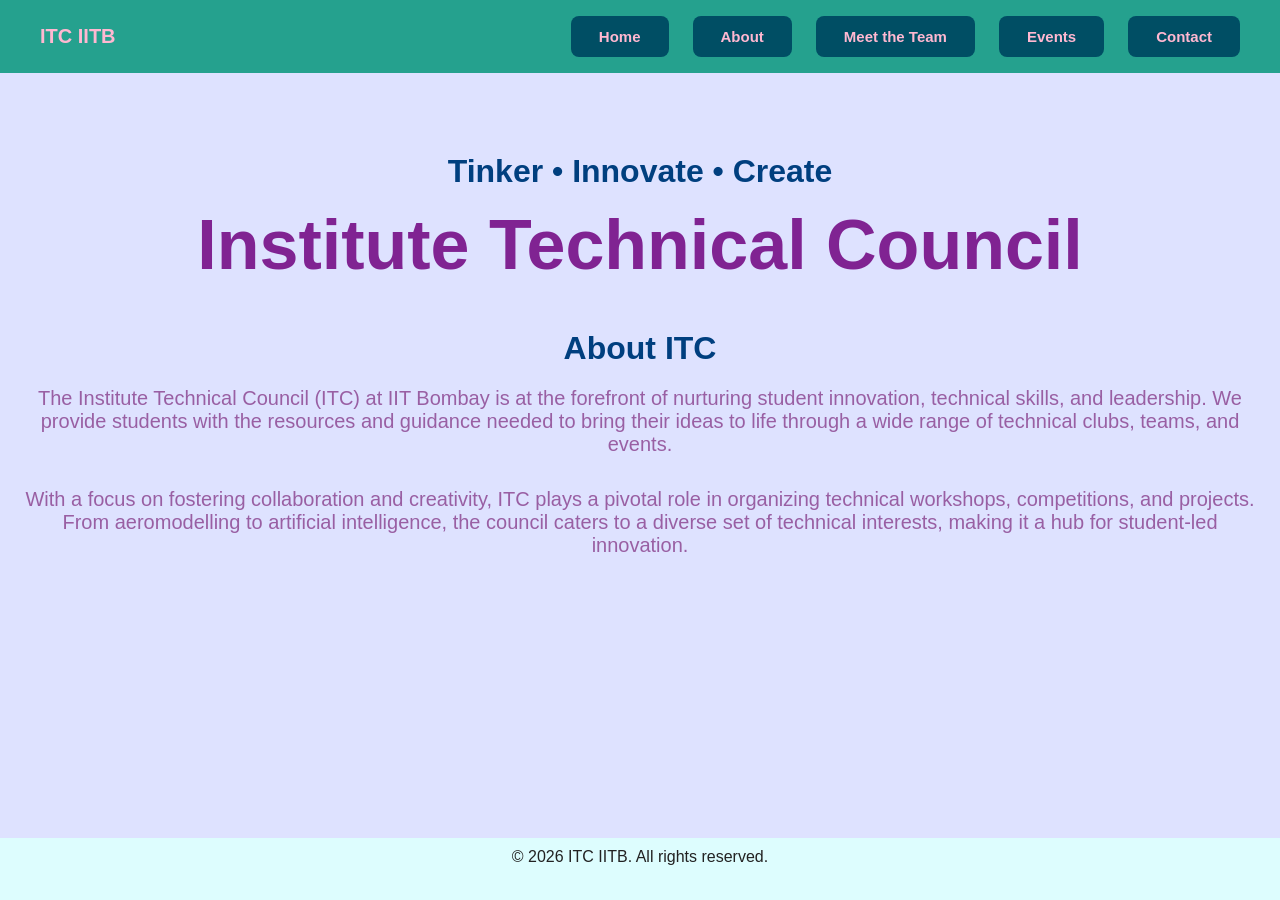
==== Website/index.html @ 10368988 "Base" ====
<!DOCTYPE html>
<html lang="en">
<head>
    <meta charset="UTF-8">
    <meta name="viewport" content="width=device-width, initial-scale=1.0">
    <title>ITC IITB</title>
    <link rel="stylesheet" href="css/style.css">
</head>

<body>
    <nav>
  <span>ITC IITB</span>

  <a class="btn" href="index.html">Home</a>
  <a class="btn" href="about.html">About</a>
  <a class="btn" href="team.html">Meet the Team</a>
  <a class="btn" href="events.html">Events</a>
  <a class="btn" href="contact.html">Contact</a>
</nav>
  <section id="home">
  <h2 class="tagline">Tinker • Innovate • Create</h2>
  <h1>Institute Technical Council</h1>
  
  <h2>About ITC</h2>

  <p>The Institute Technical Council (ITC) at IIT Bombay is at the forefront of nurturing student innovation, technical skills, and leadership. We provide students with the resources and guidance needed to bring their ideas to life through a wide range of technical clubs, teams, and events.</p>
  <p>With a focus on fostering collaboration and creativity, ITC plays a pivotal role in organizing technical workshops, competitions, and projects. From aeromodelling to artificial intelligence, the council caters to a diverse set of technical interests, making it a hub for student-led innovation.</p>

  </section>
</body>
</html>


<footer>
  <p style="text-align: center;padding: 10px;">&copy; 2026 ITC IITB. All rights reserved.</p>
</footer>
---- Website/css/style.css ----
/* ── Reset: remove default browser spacing ── */
  * {
    margin: 0;
    padding: 0;
    box-sizing: border-box;
  }

  /* ── Page background and font ── */
  body {
    font-family: Arial, sans-serif;
    background: #DDFDFE;
    color: #222;
  }

  /* ── Navbar ── */
  nav {
    background: #25A18E;
    padding: 16px 40px;
    display: flex;
    gap: 24px;
    align-items: center;
  }
  nav span {
    color: #FFB8D1;
    font-weight: bold;
    font-size: 20px;
    margin-right: auto; /* pushes links to the right */
  }


  /* ── Each section ── */
  section {
    padding: 60px 80px;
  }
  section h2 {
    font-size: 32px;
    margin-bottom: 20px;
    color: #003f7f;
  }

  /* Home hero section */
  #home {
    background: #0a1628;        /* dark blue background */
    color: white;
    text-align: center;         /* centers everything */
    padding: 80px 20px;        /* top/bottom space */
    min-height: 85vh;/* fills full screen height */

  }


  /* The tagline above the title */
  #home p.tagline {
    color: #7eb3ff;
    font-size: 18px;
    letter-spacing: 4px;        /* spreads letters apart */
    margin-bottom: 20px;
  }

/* Big title */
  #home h1 {
    color: #802392;
    font-size: 70px;             /* very large */
    font-weight: 800;            /* extra bold */
    line-height: 1;              /* tight line spacing */
    margin-bottom: 50px;
  }

  #home p {
    color: #995FA3;
    font-size: 20px;
    font-weight: 500;
    margin-bottom: 32px;
  }

  /* ── Buttons ── */
  .btn {
    background: #004E64;
    color: #FFB8D1;
    padding: 12px 28px;
    border-radius: 8px;
    text-decoration: none;
    font-weight: bold;
    font-size: 15px;
  }

  /* ── Cards ── */
  .card {
    background: white;
    border-radius: 12px;
    padding: 24px;
    margin-bottom: 16px;
    border: 1px solid #e0e0e0;
  }
  .card h3 {
    font-size: 20px;
    margin-bottom: 8px;
  }

  /* Contact section */
#contact {
  padding: 80px 40px;
  text-align: center;
  background: #f0f4ff;
}

#contact h2 {
  font-size: 36px;
  color: #003f7f;
  margin-bottom: 10px;
}

#contact p {
  color: #666;
  margin-bottom: 30px;
}

/* The white box that wraps the form */
.form-box {
  background: white;
  border: 1px solid #e0e0e0;
  border-radius: 16px;
  padding: 40px;
  max-width: 500px;       /* stops it getting too wide */
  margin: 0 auto;         /* centers it on the page */
}

/* Each label + input pair */
.form-group {
  margin-bottom: 20px;
  text-align: left;       /* labels align left inside the box */
}

.form-group label {
  display: block;         /* label sits above the input */
  font-size: 14px;
  font-weight: bold;
  color: #333;
  margin-bottom: 6px;
}

/* Shared style for both input and textarea */
.form-group input,
.form-group textarea {
  width: 100%;            /* fills the form box */
  padding: 12px;
  font-size: 15px;
  border: 1px solid #ccc;
  border-radius: 8px;
  outline: none;          /* removes default blue glow */
}

/* Input highlight when clicked */
.form-group input:focus,
.form-group textarea:focus {
  border-color: #003f7f;
}

/* Message box taller than a normal input */
.form-group textarea {
  height: 130px;
  resize: none;           /* stops user dragging to resize */
}

/* Submit button */
button {
  width: 100%;
  padding: 14px;
  background: #003f7f;
  color: white;
  font-size: 16px;
  font-weight: bold;
  border: none;
  border-radius: 8px;
  cursor: pointer;
}

button:hover {
  background: #1565c0;    /* slightly lighter on hover */
}

  /* ── Alternating section backgrounds ── */
  #home   { background: #DEE2FF; }
  #events { background: #f0f4ff; }
  #team   { background: white; }
  #contact{ background: #FFB8D1; }
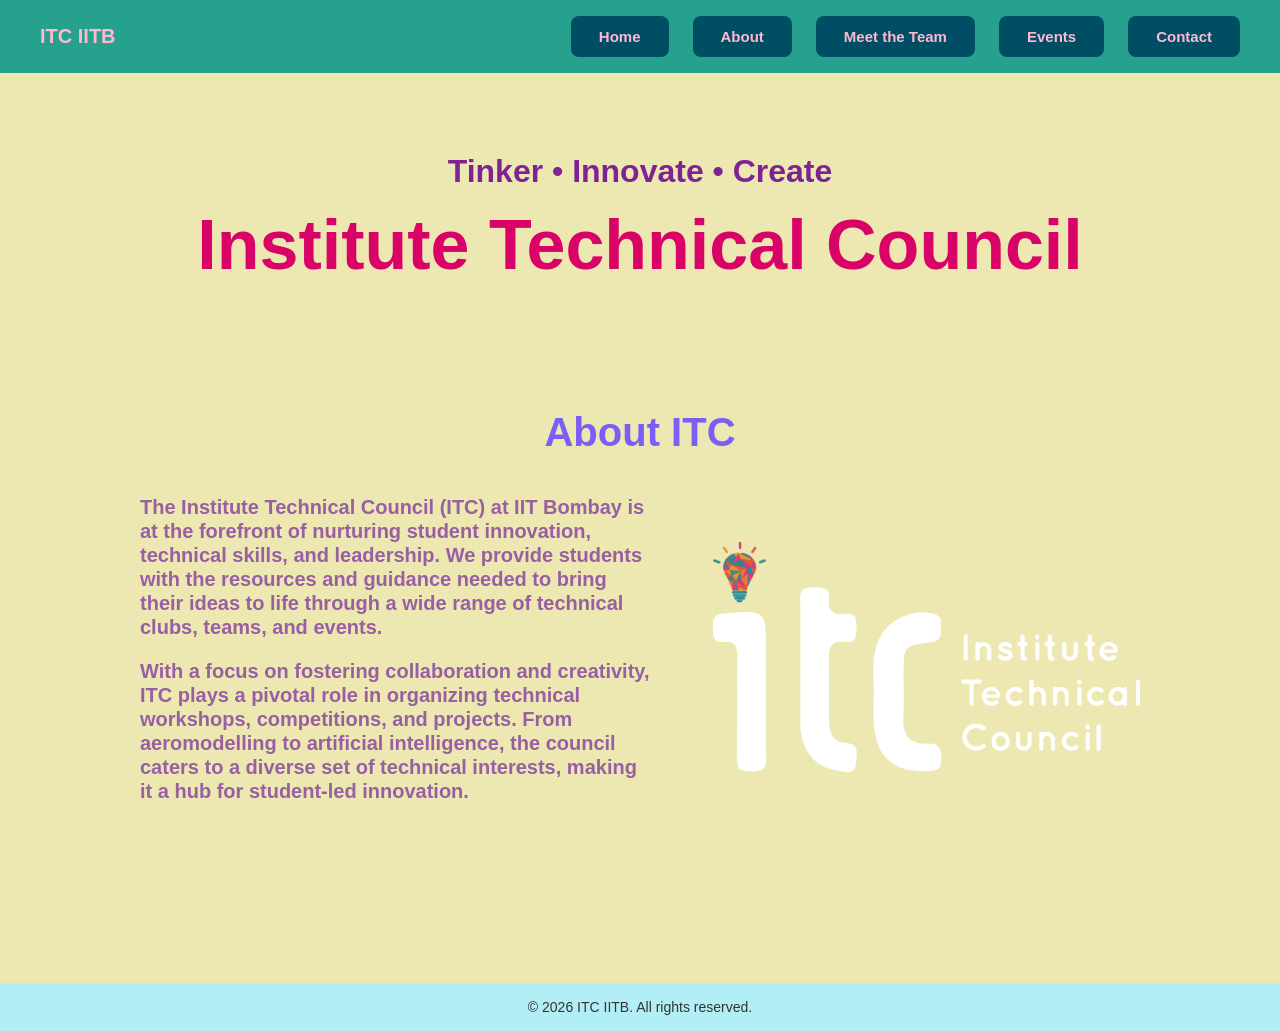
==== commit 2eb025d6: "Added Cards for the Team" ====
--- a/Website/index.html
+++ b/Website/index.html
@@ -20,11 +20,31 @@
   <section id="home">
   <h2 class="tagline">Tinker • Innovate • Create</h2>
   <h1>Institute Technical Council</h1>
-  
-  <h2>About ITC</h2>
+  <p></p> 
+  <section id="about">
+    <h2>About ITC</h2>
+  <div class="about-content">
 
-  <p>The Institute Technical Council (ITC) at IIT Bombay is at the forefront of nurturing student innovation, technical skills, and leadership. We provide students with the resources and guidance needed to bring their ideas to life through a wide range of technical clubs, teams, and events.</p>
-  <p>With a focus on fostering collaboration and creativity, ITC plays a pivotal role in organizing technical workshops, competitions, and projects. From aeromodelling to artificial intelligence, the council caters to a diverse set of technical interests, making it a hub for student-led innovation.</p>
+    <div class="about-text">
+      <p>The Institute Technical Council (ITC) at IIT Bombay is at the
+      forefront of nurturing student innovation, technical skills, and
+      leadership. We provide students with the resources and guidance
+      needed to bring their ideas to life through a wide range of
+      technical clubs, teams, and events.</p>
+
+      <p>With a focus on fostering collaboration and creativity, ITC plays a
+      pivotal role in organizing technical workshops, competitions, and
+      projects. From aeromodelling to artificial intelligence, the council
+      caters to a diverse set of technical interests, making it a hub for
+      student-led innovation.</p>
+    </div>
+
+    <div class="about-image">
+      <img src="images/ITClogoWhite.png" alt="ITC IITB">
+    </div>
+
+  </div>
+</section>
 
   </section>
 </body>
@@ -32,5 +52,5 @@
 
 
 <footer>
-  <p style="text-align: center;padding: 10px;">&copy; 2026 ITC IITB. All rights reserved.</p>
+  <p>&copy; 2026 ITC IITB. All rights reserved.</p>
 </footer>
--- a/Website/css/style.css
+++ b/Website/css/style.css
@@ -1,20 +1,18 @@
 
-
-  /* ── Reset: remove default browser spacing ── */
   * {
     margin: 0;
     padding: 0;
     box-sizing: border-box;
   }
 
-  /* ── Page background and font ── */
+  
   body {
     font-family: Arial, sans-serif;
-    background: #DDFDFE;
+    background: #EDE7B1;
     color: #222;
   }
 
-  /* ── Navbar ── */
+
   nav {
     background: #25A18E;
     padding: 16px 40px;
@@ -26,45 +24,43 @@
     color: #FFB8D1;
     font-weight: bold;
     font-size: 20px;
-    margin-right: auto; /* pushes links to the right */
-  }
-
-
-  /* ── Each section ── */
+    margin-right: auto; 
+  }
+
+
+
   section {
     padding: 60px 80px;
   }
   section h2 {
     font-size: 32px;
     margin-bottom: 20px;
-    color: #003f7f;
+    color: #802392;
   }
 
   /* Home hero section */
   #home {
-    background: #0a1628;        /* dark blue background */
+    background: #0a1628;      
     color: white;
-    text-align: center;         /* centers everything */
-    padding: 80px 20px;        /* top/bottom space */
-    min-height: 85vh;/* fills full screen height */
-
-  }
-
-
-  /* The tagline above the title */
+    text-align: center;       
+    padding: 80px 20px;       
+    min-height: 85vh;
+
+  }
+
+
   #home p.tagline {
     color: #7eb3ff;
     font-size: 18px;
-    letter-spacing: 4px;        /* spreads letters apart */
+    letter-spacing: 4px;        
     margin-bottom: 20px;
   }
 
-/* Big title */
   #home h1 {
-    color: #802392;
-    font-size: 70px;             /* very large */
-    font-weight: 800;            /* extra bold */
-    line-height: 1;              /* tight line spacing */
+    color: #D90368;
+    font-size: 70px;             
+    font-weight: 800;           
+    line-height: 1;              
     margin-bottom: 50px;
   }
 
@@ -75,7 +71,6 @@
     margin-bottom: 32px;
   }
 
-  /* ── Buttons ── */
   .btn {
     background: #004E64;
     color: #FFB8D1;
@@ -85,20 +80,127 @@
     font-weight: bold;
     font-size: 15px;
   }
-
-  /* ── Cards ── */
-  .card {
-    background: white;
-    border-radius: 12px;
-    padding: 24px;
-    margin-bottom: 16px;
-    border: 1px solid #e0e0e0;
-  }
-  .card h3 {
-    font-size: 20px;
-    margin-bottom: 8px;
-  }
-
+  #homel {
+    background: #0a1628;      
+    color: white;
+    text-align: center;       
+    padding: 80px 20px;       
+    min-height: 30vh;
+  }
+  #homel h1 {
+    color: #D90368;
+    font-size: 70px;             
+    font-weight: 800;           
+    line-height: 1;              
+    margin-bottom: 50px;
+  }
+  
+  #team {
+  padding: 80px 60px;
+  background: #0e1628;
+  text-align: center;
+  color: white;
+}
+
+#team h2 {
+  font-size: 40px;
+  color: white;
+  margin-bottom: 10px;
+}
+
+.team-subtitle {
+  color: #aaa;
+  margin-bottom: 50px;
+}
+
+.team-grid {
+  display: grid;
+  grid-template-columns: repeat(3, 1fr);
+  gap: 24px;
+  max-width: 900px;
+  margin: 0 auto;
+}
+
+.team-card {
+  background: #1a2540;
+  border: 1px solid #2a3550;
+  border-radius: 16px;
+  padding: 30px 20px;
+  transition: transform 0.2s;
+}
+
+.team-card:hover {
+  transform: translateY(-6px);
+}
+
+/* Initials circle */
+.avatar {
+  width: 80px;
+  height: 80px;
+  border-radius: 50%;
+  background: #7b5ef8;
+  color: #EDE7B1;
+  font-size: 24px;
+  font-weight: bold;
+  display: flex;
+  align-items: center;
+  justify-content: center;
+  margin: 0 auto 16px;
+}
+
+.team-card h3 {
+  font-size: 18px;
+  color: white;
+  margin-bottom: 6px;
+}
+
+.team-card p {
+  font-size: 14px;
+  color: #7b5ef8;
+}
+
+  #about {
+  padding: 80px 120px;
+  background: #EDE7B1;        
+  color: white;
+}
+
+#about h2 {
+  text-align: center;        
+  font-size: 40px;
+  color: #7b5ef8;
+  margin-bottom: 40px;
+}
+/* Two column layout */
+.about-content {
+  display: flex;             
+  gap: 60px;                  
+  align-items: center;       
+  margin-top: 40px;
+}
+
+.about-text {
+  flex: 1.2;          
+}
+
+
+.about-image {
+  flex: 1;
+}
+
+.about-image img {
+  width: 100%;                
+  border-radius: 16px;        
+  object-fit: cover;          
+}
+#about p {
+  text-align: left;           
+  max-width: 550px;           
+  line-height: 1.2;         
+  color: #995FA3;
+  font-weight: 700;
+  margin-bottom: 20px;
+}
   /* Contact section */
 #contact {
   padding: 80px 40px;
@@ -117,51 +219,46 @@
   margin-bottom: 30px;
 }
 
-/* The white box that wraps the form */
 .form-box {
   background: white;
   border: 1px solid #e0e0e0;
   border-radius: 16px;
   padding: 40px;
-  max-width: 500px;       /* stops it getting too wide */
-  margin: 0 auto;         /* centers it on the page */
-}
-
-/* Each label + input pair */
+  max-width: 500px;      
+  margin: 0 auto;        
+}
+
 .form-group {
   margin-bottom: 20px;
-  text-align: left;       /* labels align left inside the box */
+  text-align: left;         
 }
 
 .form-group label {
-  display: block;         /* label sits above the input */
+  display: block;         
   font-size: 14px;
   font-weight: bold;
   color: #333;
   margin-bottom: 6px;
 }
 
-/* Shared style for both input and textarea */
 .form-group input,
 .form-group textarea {
-  width: 100%;            /* fills the form box */
+  width: 100%;            
   padding: 12px;
   font-size: 15px;
   border: 1px solid #ccc;
   border-radius: 8px;
-  outline: none;          /* removes default blue glow */
-}
-
-/* Input highlight when clicked */
+  outline: none;          
+}
+
 .form-group input:focus,
 .form-group textarea:focus {
   border-color: #003f7f;
 }
 
-/* Message box taller than a normal input */
 .form-group textarea {
   height: 130px;
-  resize: none;           /* stops user dragging to resize */
+  resize: none;          
 }
 
 /* Submit button */
@@ -178,12 +275,18 @@
 }
 
 button:hover {
-  background: #1565c0;    /* slightly lighter on hover */
-}
-
-  /* ── Alternating section backgrounds ── */
-  #home   { background: #DEE2FF; }
+  background: #1565c0;    
+}
+
+  #home   { background: #EDE7B1; }
   #events { background: #f0f4ff; }
   #team   { background: white; }
   #contact{ background: #FFB8D1; }
 
+footer {
+  background: #b2eef5;
+  text-align: center;
+  padding: 16px;        /* small padding — just enough for one line */
+  font-size: 14px;
+  color: #333;
+}
